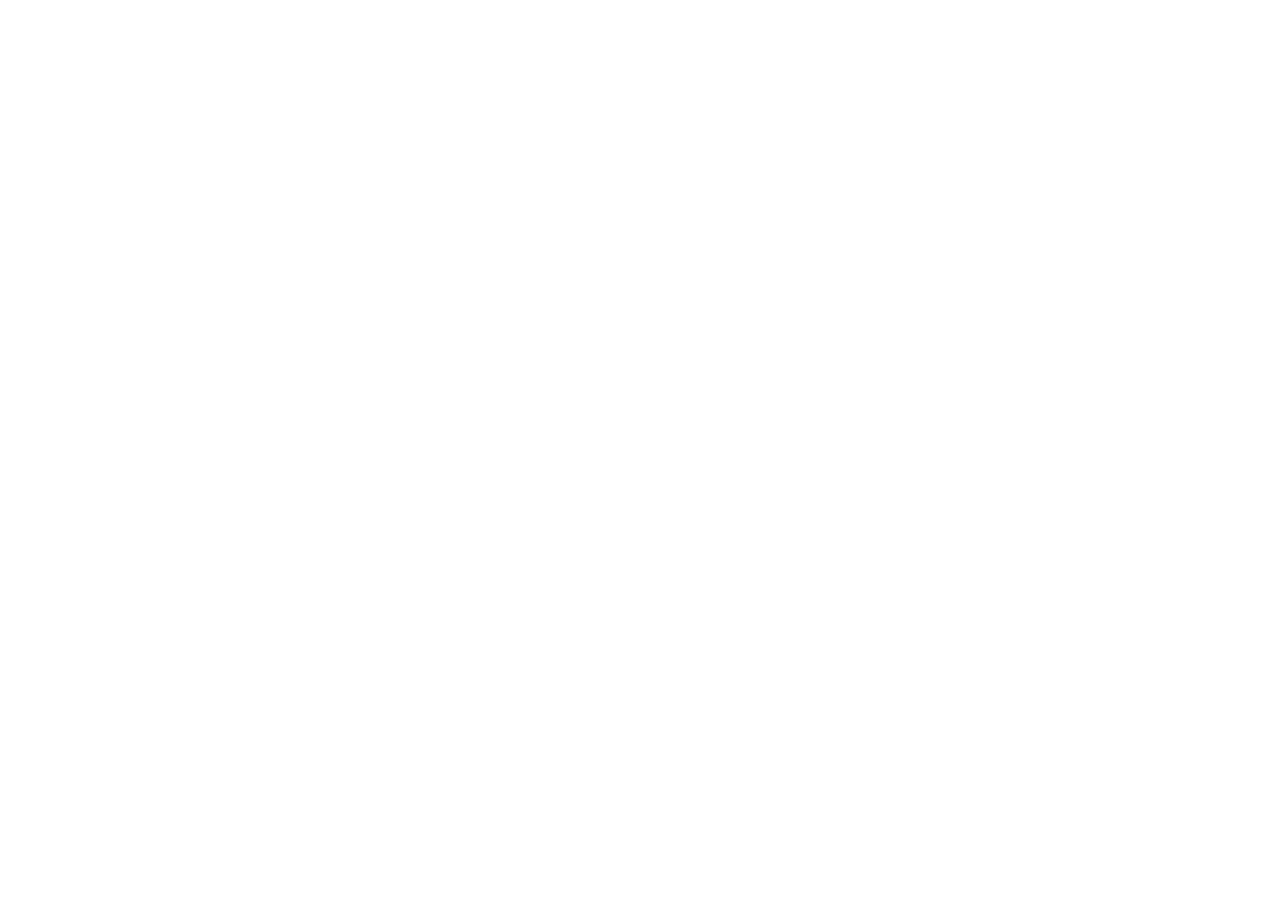
==== test/index.html @ d43002bd "sass学习" ====
<!DOCTYPE html>
<html lang="en">
<head>
    <meta charset="UTF-8">
    <meta name="viewport" content="width=device-width, initial-scale=1.0">
    <link rel="stylesheet" href="test.css">
    <title>调试</title>
</head>
<body>
    
</body>
</html>
---- test/test.css ----
@charset "UTF-8";
/*
语法：
$map: (
    key1: value1,
    key2: (
        key-1: value-1,
        key-2: value-2,
    ),
    key3: value3
);
*/
.btn-facebook {
  color: #440ed8;
}

.btn-github {
  color: #0e5fd8;
}

.btn-google {
  color: #d80e6c;
}

.btn-twtter {
  color: #0ed841;
}

.btn-weibo {
  color: #d8a20e;
}
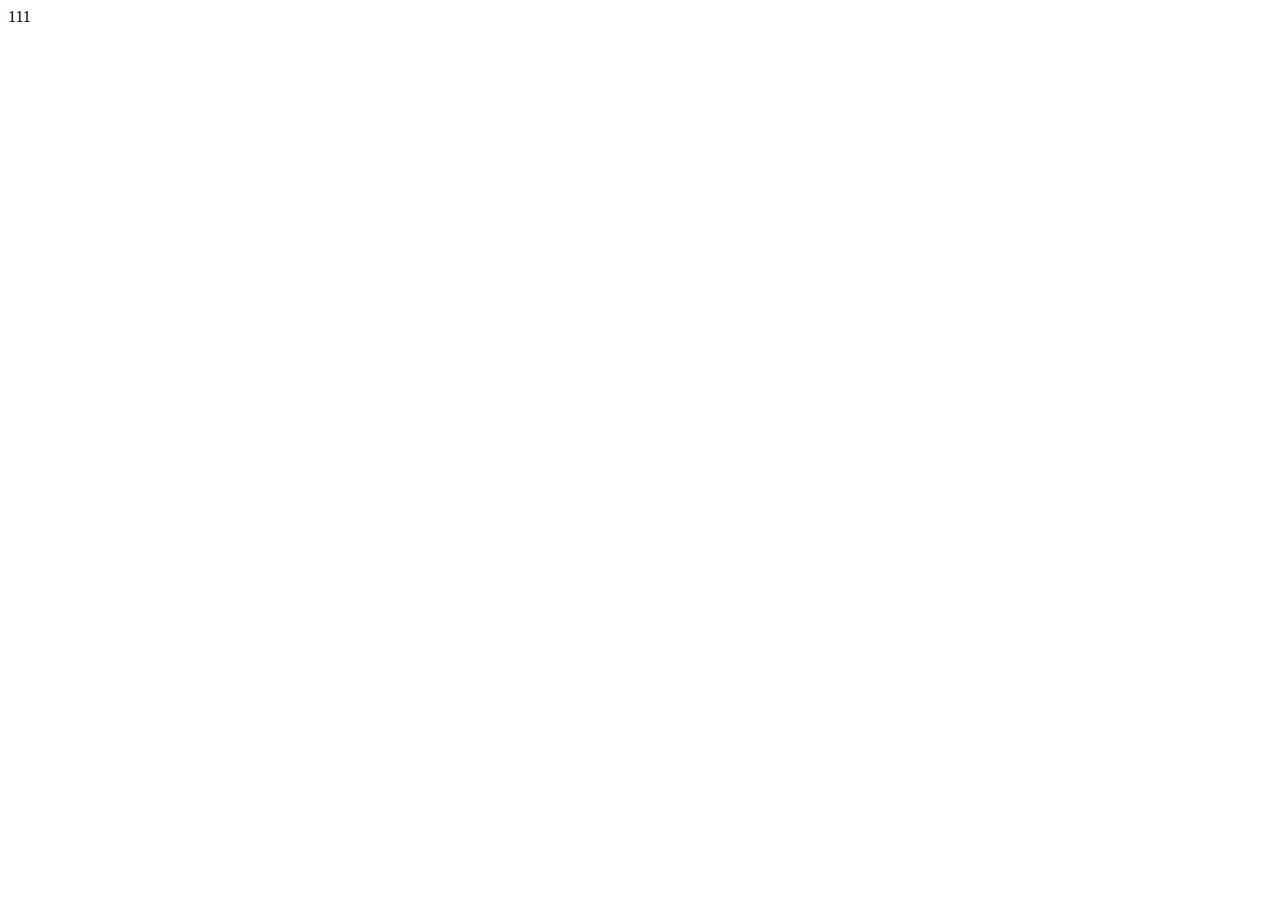
==== commit c1eb1297: "ddd" ====
--- a/test/index.html
+++ b/test/index.html
@@ -7,6 +7,6 @@
     <title>调试</title>
 </head>
 <body>
-    
+    111
 </body>
 </html>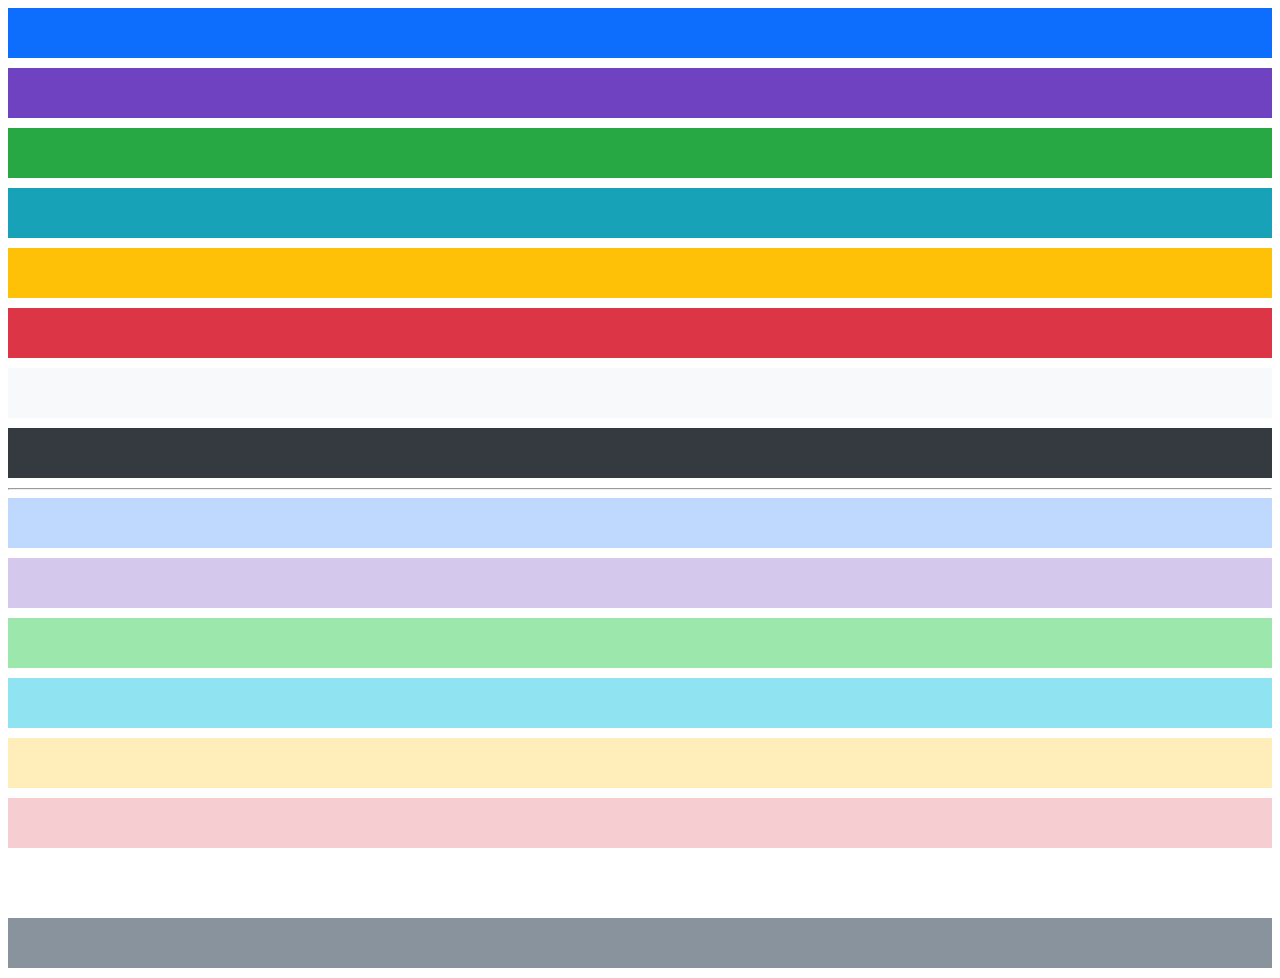
==== commit b75a1129: "自定义sass工具" ====
--- a/test/index.html
+++ b/test/index.html
@@ -7,6 +7,22 @@
     <title>调试</title>
 </head>
 <body>
-    111
+    <div class="bg-primary" style="width:100%;height:50px;margin-bottom:10px"></div>
+    <div class="bg-secondary" style="width:100%;height:50px;margin-bottom:10px"></div>
+    <div class="bg-success" style="width:100%;height:50px;margin-bottom:10px"></div>
+    <div class="bg-info" style="width:100%;height:50px;margin-bottom:10px"></div>
+    <div class="bg-warning" style="width:100%;height:50px;margin-bottom:10px"></div>
+    <div class="bg-danger" style="width:100%;height:50px;margin-bottom:10px"></div>
+    <div class="bg-light" style="width:100%;height:50px;margin-bottom:10px"></div>
+    <div class="bg-dark" style="width:100%;height:50px;margin-bottom:10px"></div>
+    <hr>
+    <div class="sbg-primary" style="width:100%;height:50px;margin-bottom:10px"></div>
+    <div class="sbg-secondary" style="width:100%;height:50px;margin-bottom:10px"></div>
+    <div class="sbg-success" style="width:100%;height:50px;margin-bottom:10px"></div>
+    <div class="sbg-info" style="width:100%;height:50px;margin-bottom:10px"></div>
+    <div class="sbg-warning" style="width:100%;height:50px;margin-bottom:10px"></div>
+    <div class="sbg-danger" style="width:100%;height:50px;margin-bottom:10px"></div>
+    <div class="sbg-light" style="width:100%;height:50px;margin-bottom:10px"></div>
+    <div class="sbg-dark" style="width:100%;height:50px;margin-bottom:10px"></div>
 </body>
 </html>--- a/test/test.css
+++ b/test/test.css
@@ -10,22 +10,102 @@
     key3: value3
 );
 */
-.btn-facebook {
-  color: #440ed8;
+.bg-primary {
+  background: #0d6efd;
 }
 
-.btn-github {
-  color: #0e5fd8;
+.bg-secondary {
+  background: #6f42c1;
 }
 
-.btn-google {
-  color: #d80e6c;
+.bg-success {
+  background: #28a745;
 }
 
-.btn-twtter {
-  color: #0ed841;
+.bg-info {
+  background: #17a2b8;
 }
 
-.btn-weibo {
-  color: #d8a20e;
+.bg-warning {
+  background: #ffc107;
 }
+
+.bg-danger {
+  background: #dc3545;
+}
+
+.bg-light {
+  background: #f8f9fa;
+}
+
+.bg-dark {
+  background: #343a40;
+}
+
+.sbg-primary {
+  background: #bed8fe;
+}
+
+.sbg-secondary {
+  background: #d5c8ed;
+}
+
+.sbg-success {
+  background: #9be7ac;
+}
+
+.sbg-info {
+  background: #90e4f1;
+}
+
+.sbg-warning {
+  background: #ffeeba;
+}
+
+.sbg-danger {
+  background: #f6cdd1;
+}
+
+.sbg-dark {
+  background: #88939e;
+}
+
+.bo {
+  border: 1px solid #ddd;
+}
+
+.bo-0 {
+  border: 0;
+}
+
+.ov-auto {
+  overflow: auto;
+}
+
+.ov-hidden {
+  overflow: hidden;
+}
+
+.h-25 {
+  height: 25%;
+}
+
+.h-50 {
+  height: 50%;
+}
+
+.h-75 {
+  height: 75%;
+}
+
+.h-100 {
+  height: 100%;
+}
+
+.h-auto {
+  height: auto;
+}
+
+.w {
+  width: 75%;
+}
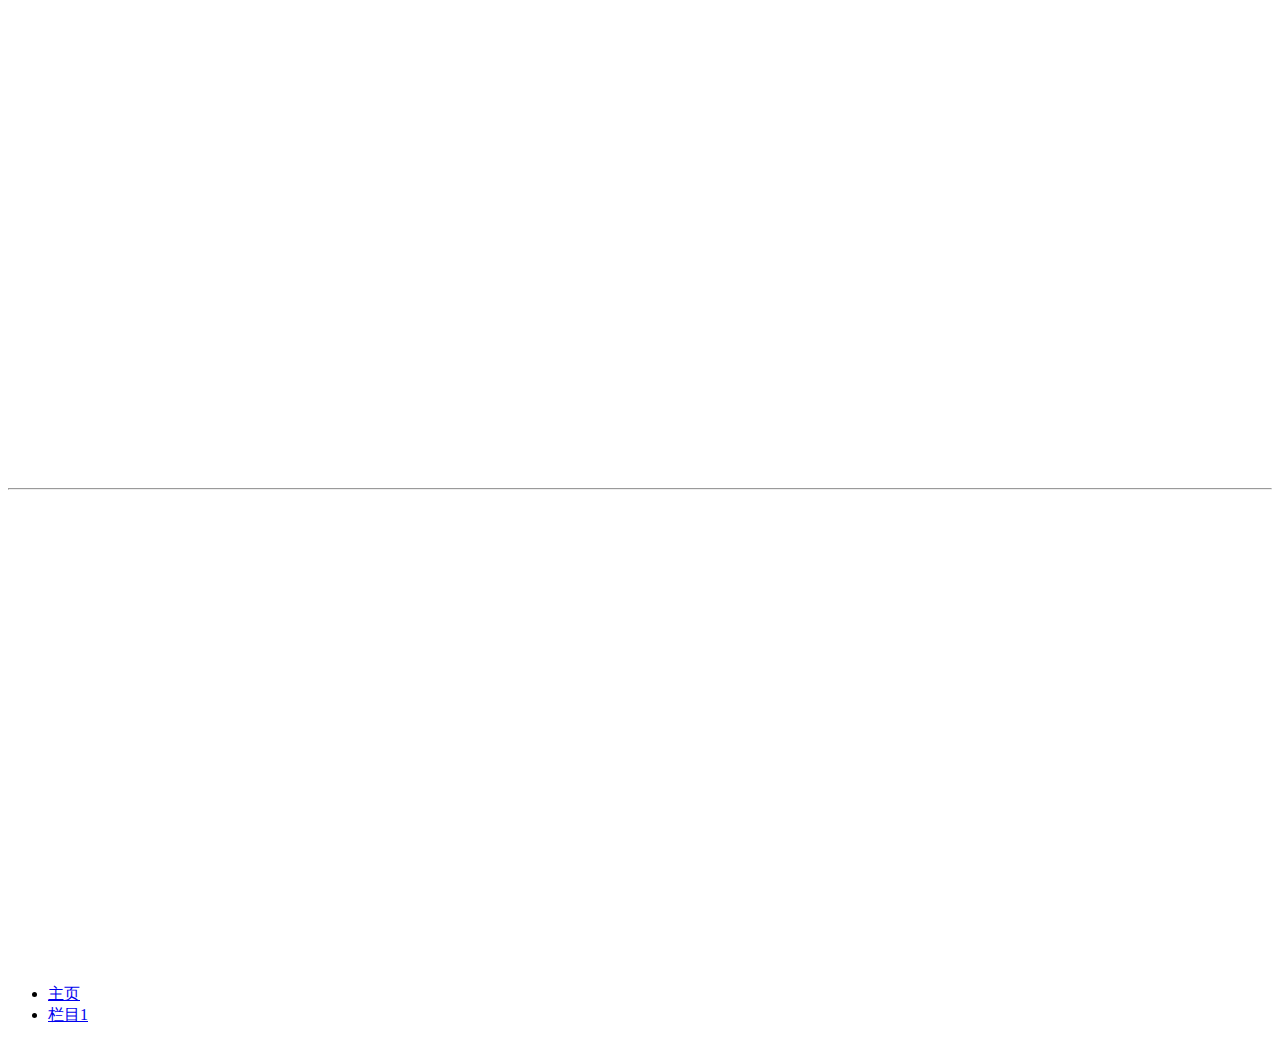
==== commit e8457d45: "实现右侧目录树" ====
--- a/test/index.html
+++ b/test/index.html
@@ -24,5 +24,17 @@
     <div class="sbg-danger" style="width:100%;height:50px;margin-bottom:10px"></div>
     <div class="sbg-light" style="width:100%;height:50px;margin-bottom:10px"></div>
     <div class="sbg-dark" style="width:100%;height:50px;margin-bottom:10px"></div>
+    <div id="navi" class="nav">
+        <ul>
+            <li class="cc"><a href="1.html">主页</a></li>
+            <li><a href="2.html">栏目1</a></li>
+        </ul>
+        </div>
+    <script type="text/javascript" language="javascript">
+        // var nav = document.getElementById("navi");
+        var nav = document.getElementsByClassName("cc")[0];
+        var bnav = nav.parentNode.parentNode;
+        bnav.className = "ok";
+        </script>
 </body>
 </html>--- a/test/test.css
+++ b/test/test.css
@@ -1,75 +1,5 @@
 @charset "UTF-8";
-/*
-语法：
-$map: (
-    key1: value1,
-    key2: (
-        key-1: value-1,
-        key-2: value-2,
-    ),
-    key3: value3
-);
-*/
-.bg-primary {
-  background: #0d6efd;
-}
-
-.bg-secondary {
-  background: #6f42c1;
-}
-
-.bg-success {
-  background: #28a745;
-}
-
-.bg-info {
-  background: #17a2b8;
-}
-
-.bg-warning {
-  background: #ffc107;
-}
-
-.bg-danger {
-  background: #dc3545;
-}
-
-.bg-light {
-  background: #f8f9fa;
-}
-
-.bg-dark {
-  background: #343a40;
-}
-
-.sbg-primary {
-  background: #bed8fe;
-}
-
-.sbg-secondary {
-  background: #d5c8ed;
-}
-
-.sbg-success {
-  background: #9be7ac;
-}
-
-.sbg-info {
-  background: #90e4f1;
-}
-
-.sbg-warning {
-  background: #ffeeba;
-}
-
-.sbg-danger {
-  background: #f6cdd1;
-}
-
-.sbg-dark {
-  background: #88939e;
-}
-
+/* border  */
 .bo {
   border: 1px solid #ddd;
 }
@@ -78,6 +8,33 @@
   border: 0;
 }
 
+/* margin-x  */
+.mx-1 {
+  margin-left: 0.25rem;
+  margin-right: 0.25rem;
+}
+
+.mx-2 {
+  margin-left: 0.5rem;
+  margin-right: 0.5rem;
+}
+
+.mx-3 {
+  margin-left: 1rem;
+  margin-right: 1rem;
+}
+
+.mx-4 {
+  margin-left: 1.5rem;
+  margin-right: 1.5rem;
+}
+
+.mx-5 {
+  margin-left: 3rem;
+  margin-right: 3rem;
+}
+
+/* overflow  */
 .ov-auto {
   overflow: auto;
 }
@@ -86,6 +43,7 @@
   overflow: hidden;
 }
 
+/* height  */
 .h-25 {
   height: 25%;
 }
@@ -106,6 +64,45 @@
   height: auto;
 }
 
+/* 头像图片尺寸  */
+.is-16x16 {
+  width: 16;
+  height: 16;
+}
+
+.is-24x24 {
+  width: 24;
+  height: 24;
+}
+
+.is-32x32 {
+  width: 32;
+  height: 32;
+}
+
+.is-48x48 {
+  width: 48;
+  height: 48;
+}
+
+.is-64x64 {
+  width: 64;
+  height: 64;
+}
+
+.is-96x96 {
+  width: 96;
+  height: 96;
+}
+
+.is-128x128 {
+  width: 128;
+  height: 128;
+}
+
+/* width  */
 .w {
   width: 75%;
 }
+
+/* demo  */
